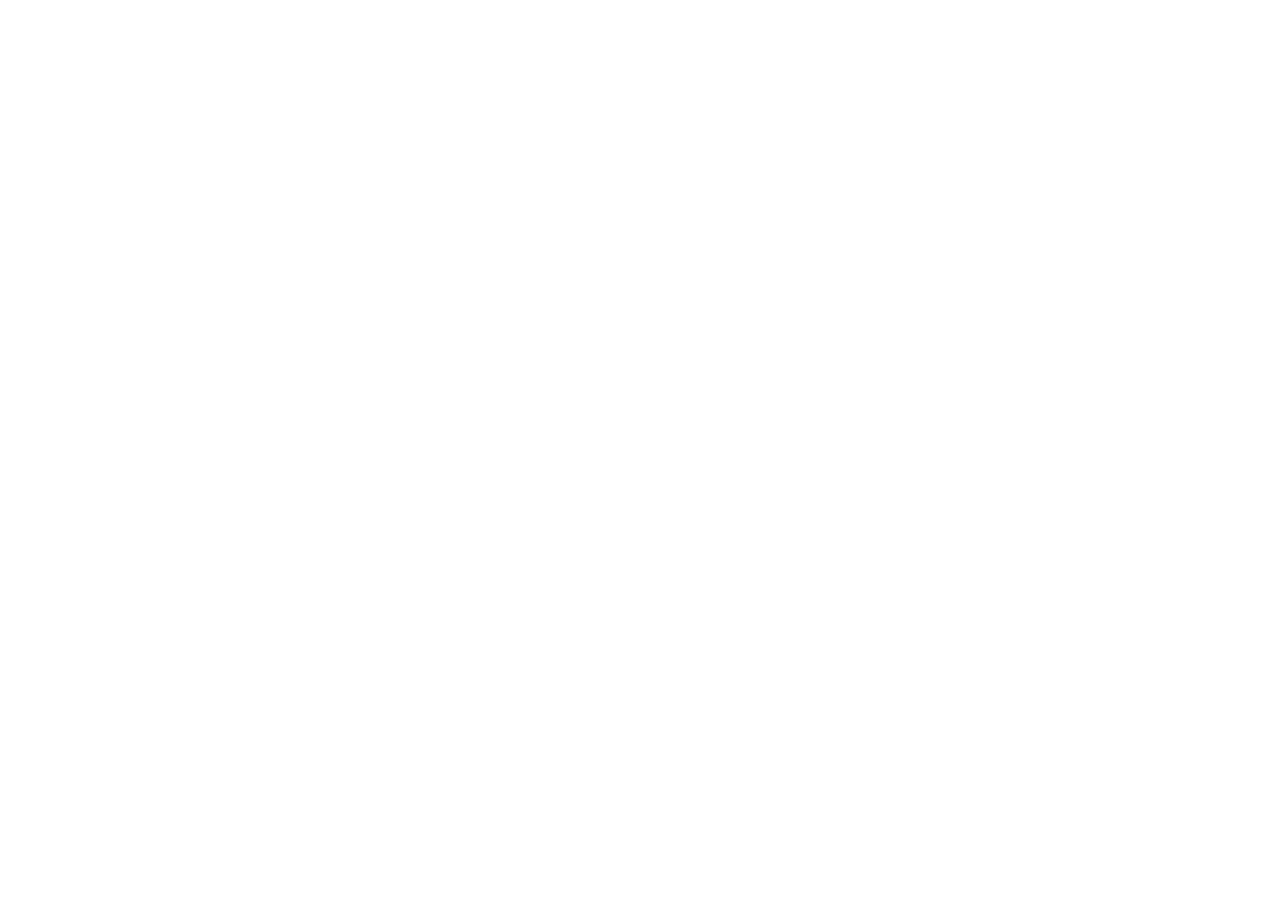
==== index.html @ d1762362 "Primer commit" ====
<!DOCTYPE html>
<html lang="en">

<head>
    <meta charset="UTF-8">
    <meta name="viewport" content="width=device-width, initial-scale=1.0">
    <meta http-equiv="X-UA-Compatible" content="ie=edge">
    <title>Página principal</title>
    <link rel="stylesheet" href="https://stackpath.bootstrapcdn.com/bootstrap/4.1.3/css/bootstrap.min.css" integrity="sha384-MCw98/SFnGE8fJT3GXwEOngsV7Zt27NXFoaoApmYm81iuXoPkFOJwJ8ERdknLPMO"
        crossorigin="anonymous">
        
</head>

<body>
    <script src="https://code.jquery.com/jquery-3.3.1.slim.min.js" integrity="sha384-q8i/X+965DzO0rT7abK41JStQIAqVgRVzpbzo5smXKp4YfRvH+8abtTE1Pi6jizo"
        crossorigin="anonymous"></script>
    <script src="https://cdnjs.cloudflare.com/ajax/libs/popper.js/1.14.3/umd/popper.min.js" integrity="sha384-ZMP7rVo3mIykV+2+9J3UJ46jBk0WLaUAdn689aCwoqbBJiSnjAK/l8WvCWPIPm49"
        crossorigin="anonymous"></script>
    <script src="https://stackpath.bootstrapcdn.com/bootstrap/4.1.3/js/bootstrap.min.js" integrity="sha384-ChfqqxuZUCnJSK3+MXmPNIyE6ZbWh2IMqE241rYiqJxyMiZ6OW/JmZQ5stwEULTy"
        crossorigin="anonymous"></script>



</body>

</html>
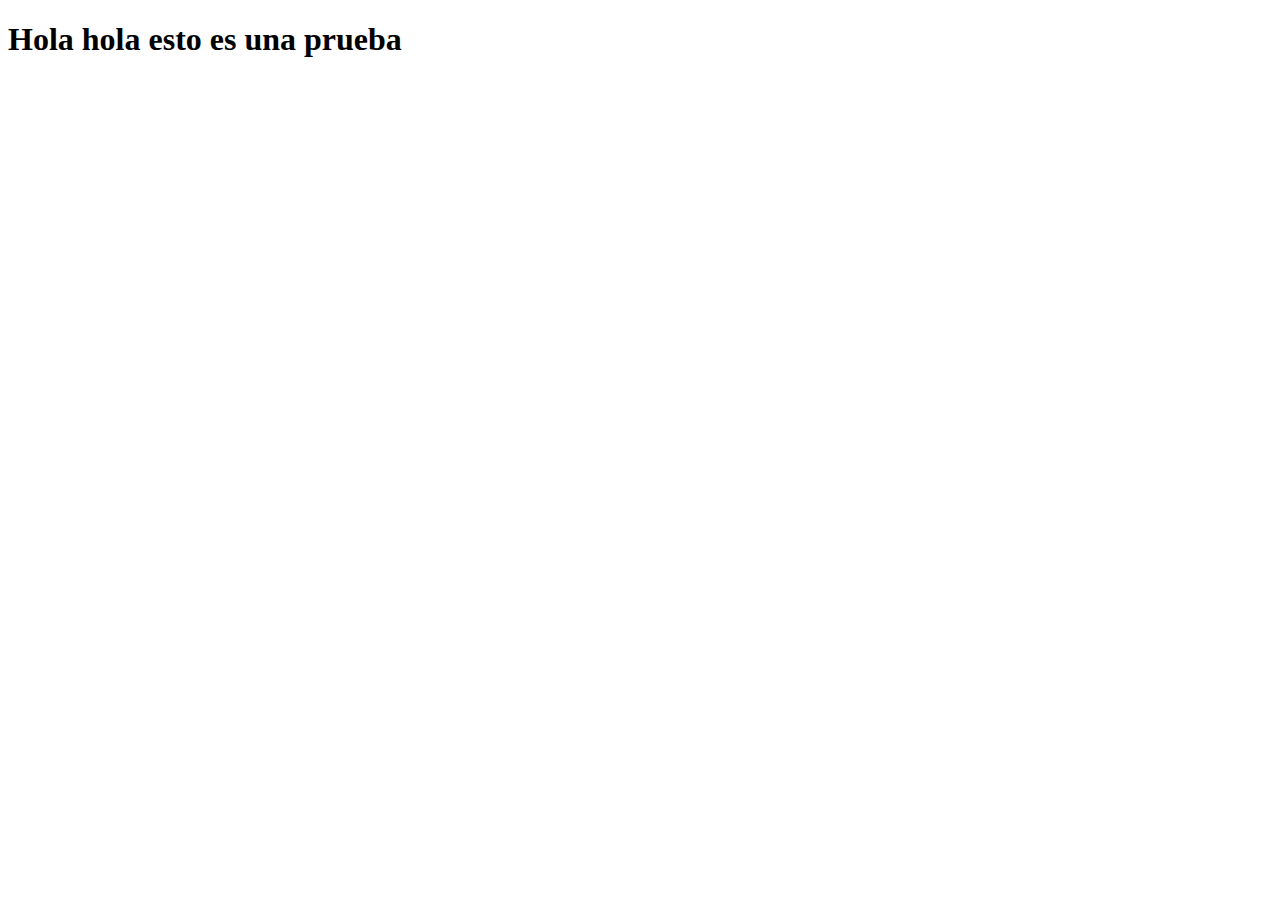
==== commit a86c14b7: "Prueba con esta mierda" ====
--- a/index.html
+++ b/index.html
@@ -12,13 +12,34 @@
 </head>
 
 <body>
+    <header>
+        <div class="container">
+            <h1>Hola hola esto es una prueba</h1>
+        </div>
+
+
+    </header>
+
+
+
+
+
+
+
+
+
+
+
+
+
     <script src="https://code.jquery.com/jquery-3.3.1.slim.min.js" integrity="sha384-q8i/X+965DzO0rT7abK41JStQIAqVgRVzpbzo5smXKp4YfRvH+8abtTE1Pi6jizo"
         crossorigin="anonymous"></script>
     <script src="https://cdnjs.cloudflare.com/ajax/libs/popper.js/1.14.3/umd/popper.min.js" integrity="sha384-ZMP7rVo3mIykV+2+9J3UJ46jBk0WLaUAdn689aCwoqbBJiSnjAK/l8WvCWPIPm49"
         crossorigin="anonymous"></script>
     <script src="https://stackpath.bootstrapcdn.com/bootstrap/4.1.3/js/bootstrap.min.js" integrity="sha384-ChfqqxuZUCnJSK3+MXmPNIyE6ZbWh2IMqE241rYiqJxyMiZ6OW/JmZQ5stwEULTy"
         crossorigin="anonymous"></script>
-
+        
+    
 
 
 </body>
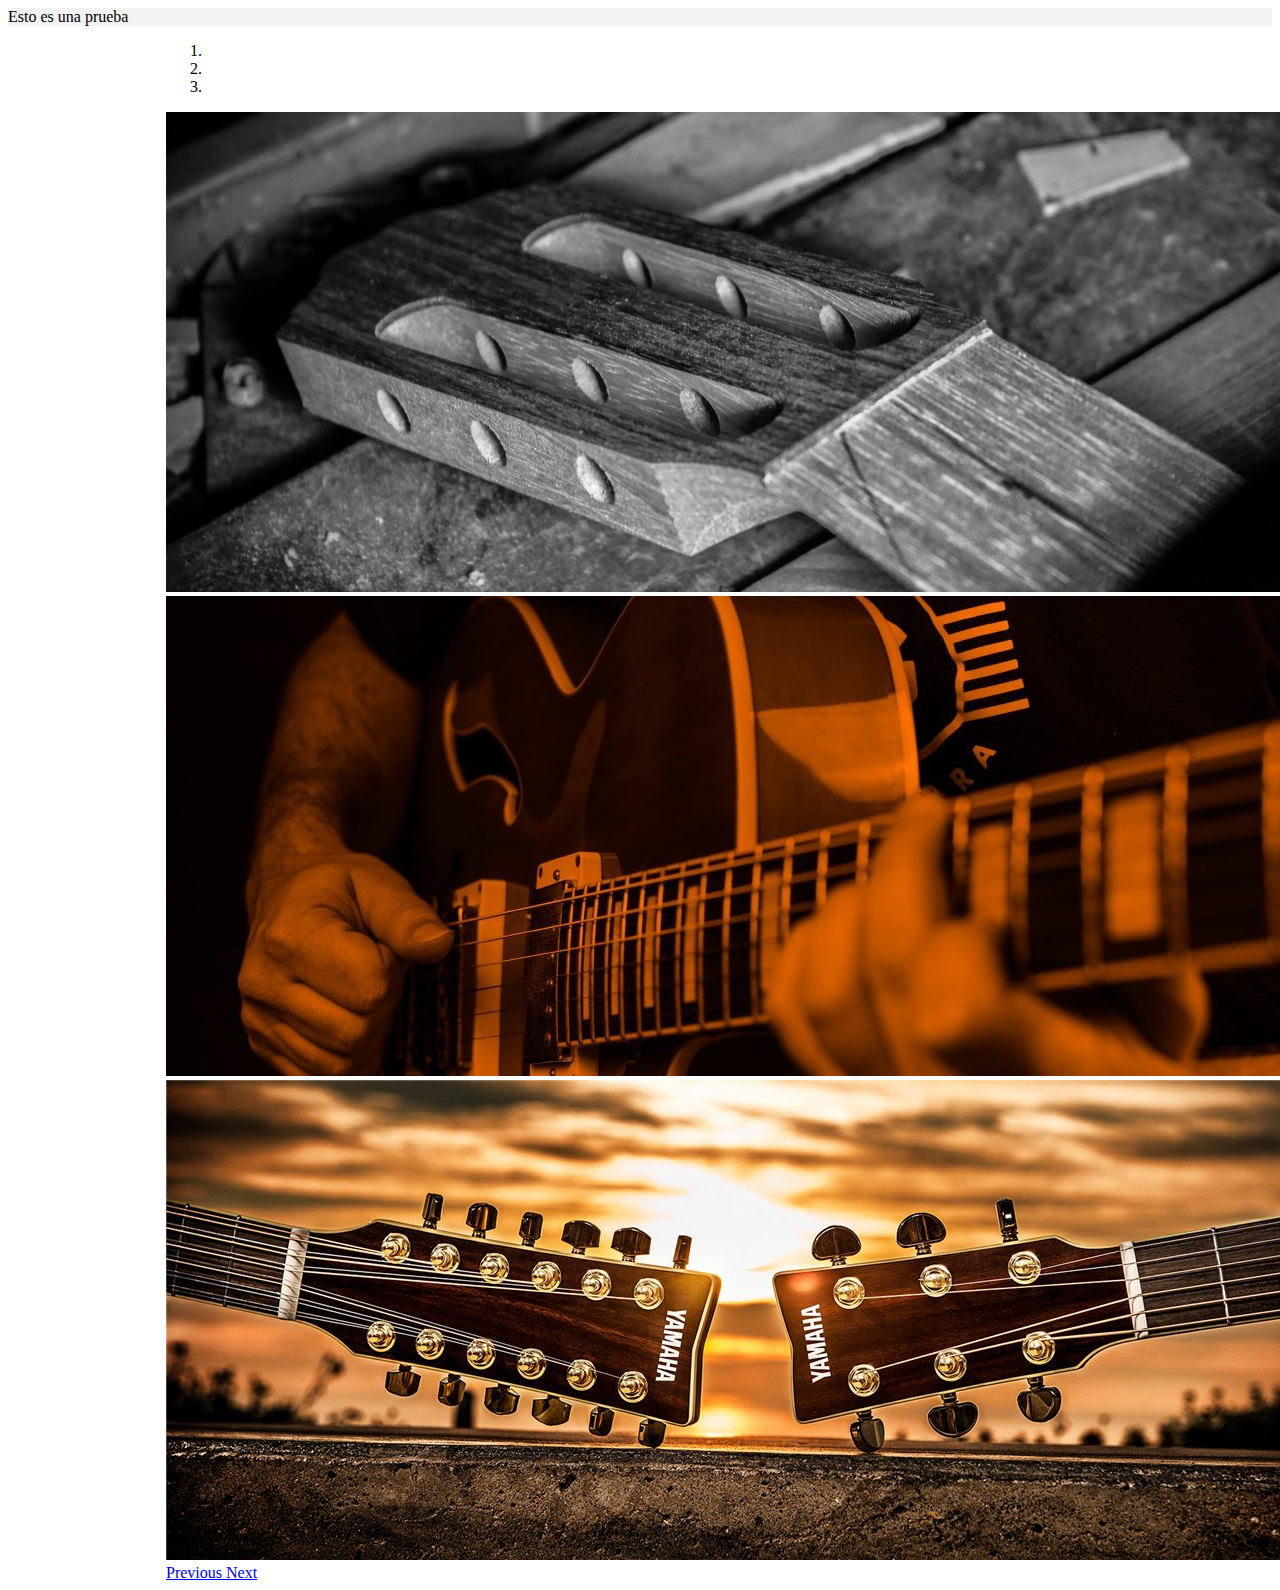
==== commit 1dccac2a: "Carousel annadido" ====
--- a/index.html
+++ b/index.html
@@ -8,24 +8,43 @@
     <title>Página principal</title>
     <link rel="stylesheet" href="https://stackpath.bootstrapcdn.com/bootstrap/4.1.3/css/bootstrap.min.css" integrity="sha384-MCw98/SFnGE8fJT3GXwEOngsV7Zt27NXFoaoApmYm81iuXoPkFOJwJ8ERdknLPMO"
         crossorigin="anonymous">
-        
+    <link rel="stylesheet" href="estilos/colores.css">
+
 </head>
 
 <body>
     <header>
         <div class="container">
-            <h1>Hola hola esto es una prueba</h1>
+            <section class="col-lg-12">Esto es una prueba</section>
         </div>
-
-
     </header>
 
-
-
-
-
-
-
+    <div id="carouselExampleIndicators" class="carousel slide" data-ride="carousel">
+        <ol class="carousel-indicators">
+            <li data-target="#carouselExampleIndicators" data-slide-to="0" class="active"></li>
+            <li data-target="#carouselExampleIndicators" data-slide-to="1"></li>
+            <li data-target="#carouselExampleIndicators" data-slide-to="2"></li>
+        </ol>
+        <div class="carousel-inner">
+            <div class="carousel-item active">
+                <img class="d-block w-100" src="imagenes/clavijeroguay.jpg" alt="First slide">
+            </div>
+            <div class="carousel-item">
+                <img class="d-block w-100" src="imagenes/guitarraguay.jpg" alt="Second slide">
+            </div>
+            <div class="carousel-item">
+                <img class="d-block w-100" src="imagenes/yamahaguay.jpg" alt="Third slide">
+            </div>
+        </div>
+        <a class="carousel-control-prev" href="#carouselExampleIndicators" role="button" data-slide="prev">
+            <span class="carousel-control-prev-icon" aria-hidden="true"></span>
+            <span class="sr-only">Previous</span>
+        </a>
+        <a class="carousel-control-next" href="#carouselExampleIndicators" role="button" data-slide="next">
+            <span class="carousel-control-next-icon" aria-hidden="true"></span>
+            <span class="sr-only">Next</span>
+        </a>
+    </div>
 
 
 
@@ -38,9 +57,6 @@
         crossorigin="anonymous"></script>
     <script src="https://stackpath.bootstrapcdn.com/bootstrap/4.1.3/js/bootstrap.min.js" integrity="sha384-ChfqqxuZUCnJSK3+MXmPNIyE6ZbWh2IMqE241rYiqJxyMiZ6OW/JmZQ5stwEULTy"
         crossorigin="anonymous"></script>
-        
-    
-
 
 </body>
 
--- a/estilos/colores.css
+++ b/estilos/colores.css
@@ -0,0 +1,13 @@
+.container{
+    background-color: #f2f2f2;
+    color:black;
+
+}
+.carousel-item{
+    width:auto; 
+    height:50%;
+}
+#carouselExampleIndicators{
+    margin:auto;
+    width: 75%;
+}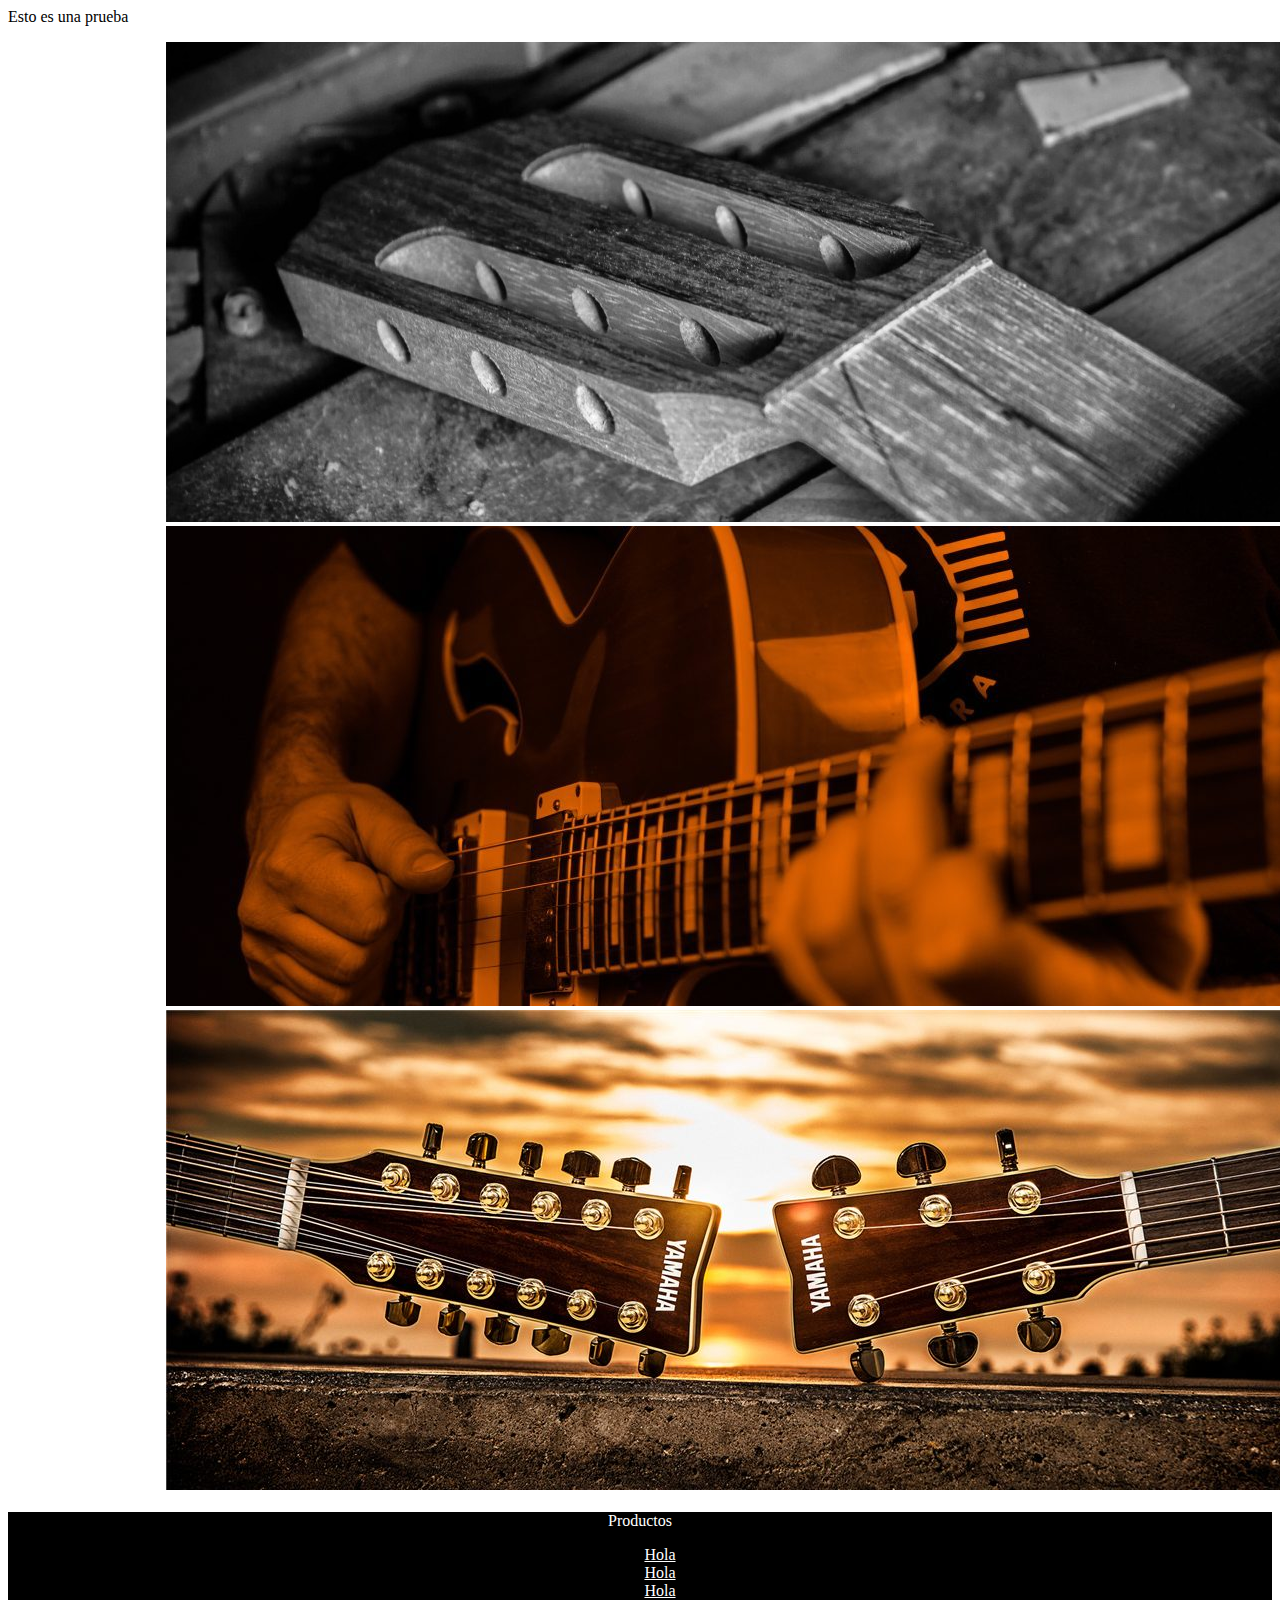
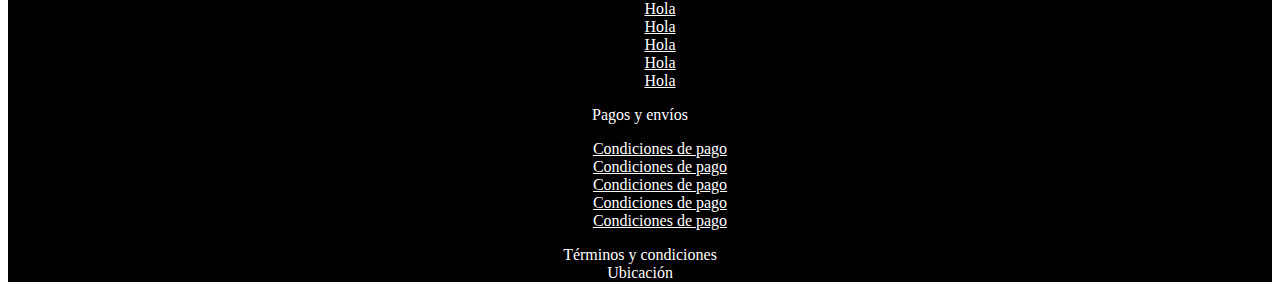
==== commit 4b29e104: "Añadidas columnas" ====
--- a/index.html
+++ b/index.html
@@ -46,6 +46,70 @@
         </a>
     </div>
 
+    <footer>
+
+        <div class="container-fluid">
+            <div class="row">
+                <div class="col-md-3">
+                    Productos
+                    <ul>
+                        <li>
+                            <a href="#">Hola</a>
+                        </li>
+                        <li>
+                            <a href="#">Hola</a>
+                        </li>
+                        <li>
+                            <a href="#">Hola</a>
+                        </li>
+                        <li>
+                            <a href="#">Hola</a>
+                        </li>
+                        <li>
+                            <a href="#">Hola</a>
+                        </li>
+                        <li>
+                            <a href="#">Hola</a>
+                        </li>
+                        <li>
+                            <a href="#">Hola</a>
+                        </li>
+                        <li>
+                            <a href="#">Hola</a>
+                        </li>
+                    </ul>
+                </div>
+                <div class="col-md-3">
+                    Pagos y envíos
+                    <ul>
+                        <li>
+                            <a href="#">Condiciones de pago</a>
+                        </li>
+                        <li>
+                            <a href="#">Condiciones de pago</a>
+                        </li>
+                        <li>
+                            <a href="#">Condiciones de pago</a>
+                        </li>
+                        <li>
+                            <a href="#">Condiciones de pago</a>
+                        </li>
+                        <li>
+                            <a href="#">Condiciones de pago</a>
+                        </li>
+                    </ul>
+                </div>
+                <div class="col-md-3">
+                    Términos y condiciones
+                </div>
+                <div class="col-md-3">
+                    Ubicación
+                </div>
+            </div>
+        </div>
+
+    </footer>
+
 
 
 
--- a/estilos/colores.css
+++ b/estilos/colores.css
@@ -1,7 +1,12 @@
-.container{
-    background-color: #f2f2f2;
-    color:black;
-
+.container-fluid{
+    background-color: black;
+    color:white;
+    text-align: center;
+}
+footer{
+    height: 100%;
+    color:white;
+    background-color: black;
 }
 .carousel-item{
     width:auto; 
@@ -10,4 +15,12 @@
 #carouselExampleIndicators{
     margin:auto;
     width: 75%;
+}
+
+li{
+    list-style: none;
+}
+a{
+    color:white;
+    text-align: left;
 }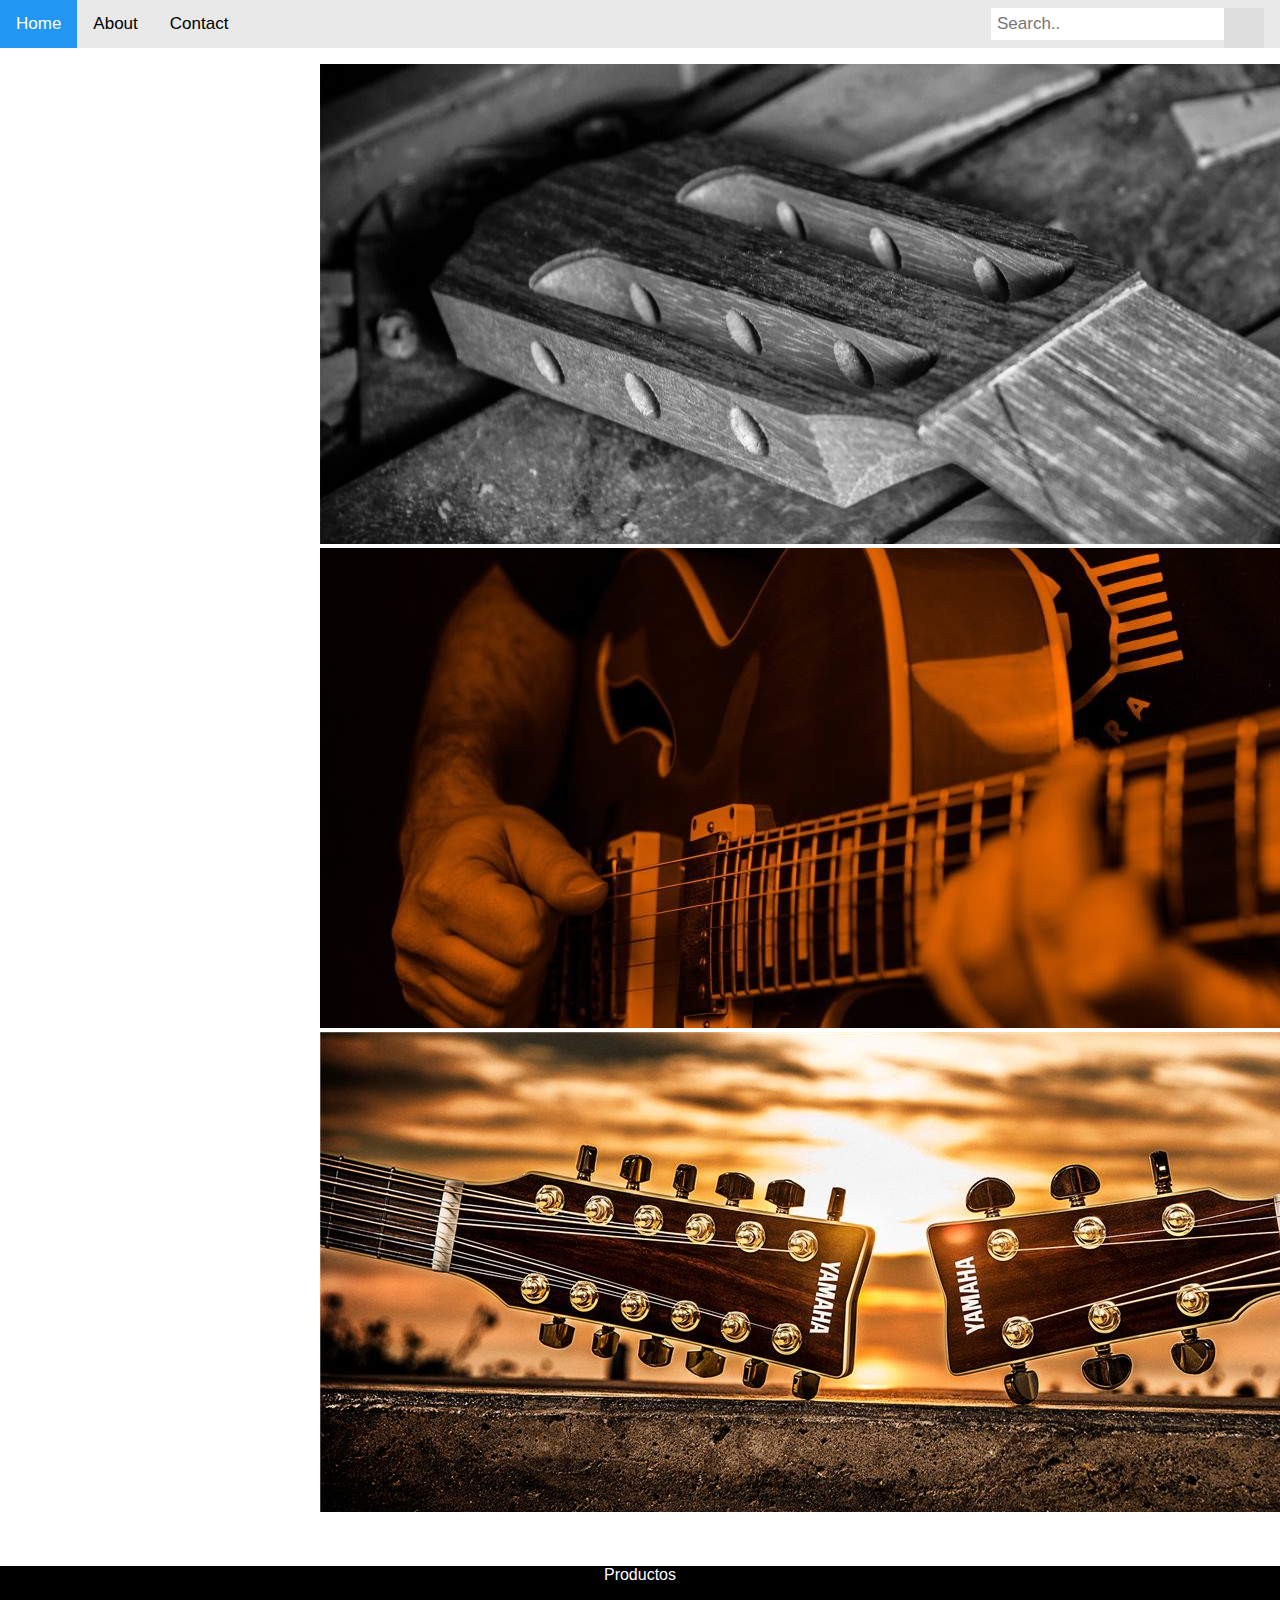
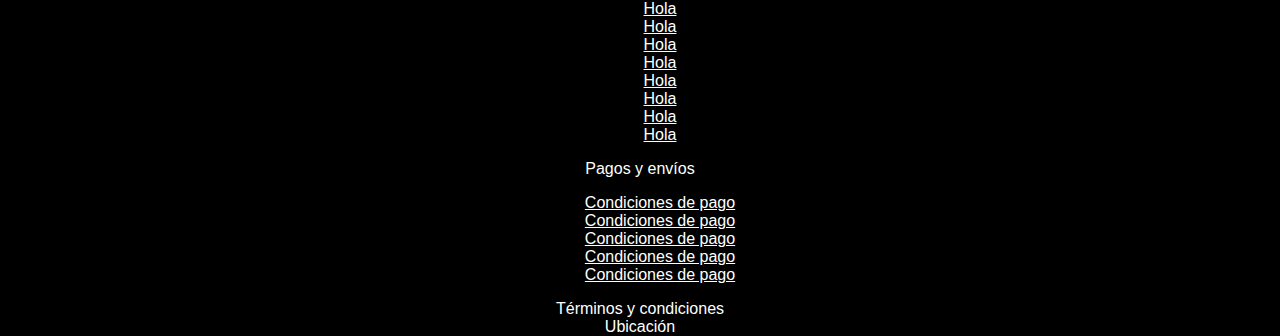
==== commit ec469f26: "Añadida la barra de arriba" ====
--- a/index.html
+++ b/index.html
@@ -9,15 +9,32 @@
     <link rel="stylesheet" href="https://stackpath.bootstrapcdn.com/bootstrap/4.1.3/css/bootstrap.min.css" integrity="sha384-MCw98/SFnGE8fJT3GXwEOngsV7Zt27NXFoaoApmYm81iuXoPkFOJwJ8ERdknLPMO"
         crossorigin="anonymous">
     <link rel="stylesheet" href="estilos/colores.css">
+    <link rel="stylesheet" href="estilos/otrascosas.css">
 
 </head>
 
 <body>
     <header>
+
         <div class="container">
-            <section class="col-lg-12">Esto es una prueba</section>
+            
         </div>
+        
     </header>
+
+    <div class="container">            
+            <div class="topnav col-lg-12">
+                <a class="active" href="#home">Home</a>
+                <a href="#about">About</a>
+                <a href="#contact">Contact</a>
+                <div class="search-container">
+                  <form action="/action_page.php">
+                    <input type="text" placeholder="Search.." name="search">
+                    <button type="submit"><i class="fa fa-search"></i></button>
+                  </form>
+                </div>
+              </div>
+        </div>
 
     <div id="carouselExampleIndicators" class="carousel slide" data-ride="carousel">
         <ol class="carousel-indicators">
--- a/estilos/colores.css
+++ b/estilos/colores.css
@@ -7,6 +7,7 @@
     height: 100%;
     color:white;
     background-color: black;
+    margin: 2em 0em 0em 0em;
 }
 .carousel-item{
     width:auto; 
@@ -14,7 +15,7 @@
 }
 #carouselExampleIndicators{
     margin:auto;
-    width: 75%;
+    width: 50%;
 }
 
 li{
--- a/estilos/otrascosas.css
+++ b/estilos/otrascosas.css
@@ -0,0 +1,78 @@
+* {box-sizing: border-box;}
+
+body {
+  margin: 0;
+  font-family: Arial, Helvetica, sans-serif;
+}
+
+.topnav {
+  overflow: hidden;
+  background-color: #e9e9e9;
+}
+
+.topnav a {
+  float: left;
+  display: block;
+  color: black;
+  text-align: center;
+  padding: 14px 16px;
+  text-decoration: none;
+  font-size: 17px;
+}
+
+.topnav a:hover {
+  background-color: #ddd;
+  color: black;
+}
+
+.topnav a.active {
+  background-color: #2196F3;
+  color: white;
+}
+
+.topnav .search-container {
+  float: right;
+  
+}
+
+.topnav input[type=text] {
+  padding: 6px;
+  margin-top: 8px;
+  font-size: 17px;
+  border: none;
+}
+
+.topnav .search-container button {
+  float: right;
+  padding: 6px 10px;
+  margin-top: 8px;
+  margin-right: 16px;
+  background: #ddd;
+  font-size: 17px;
+  border: none;
+  cursor: pointer;
+  background-image: url(https://image.flaticon.com/icons/png/512/49/49116.png);
+    background-size: 19px 19px;
+  background-repeat: no-repeat;
+    background-position: 12px 8px;
+    width: 40px;
+    height: 40px;
+}
+
+
+@media screen and (max-width: 600px) {
+  .topnav .search-container {
+    float: none;
+  }
+  .topnav a, .topnav input[type=text], .topnav .search-container button {
+    float: none;
+    display: block;
+    text-align: left;
+    width: 100%;
+    margin: 0;
+    padding: 14px;
+  }
+  .topnav input[type=text] {
+    border: 1px solid #ccc;  
+  }
+}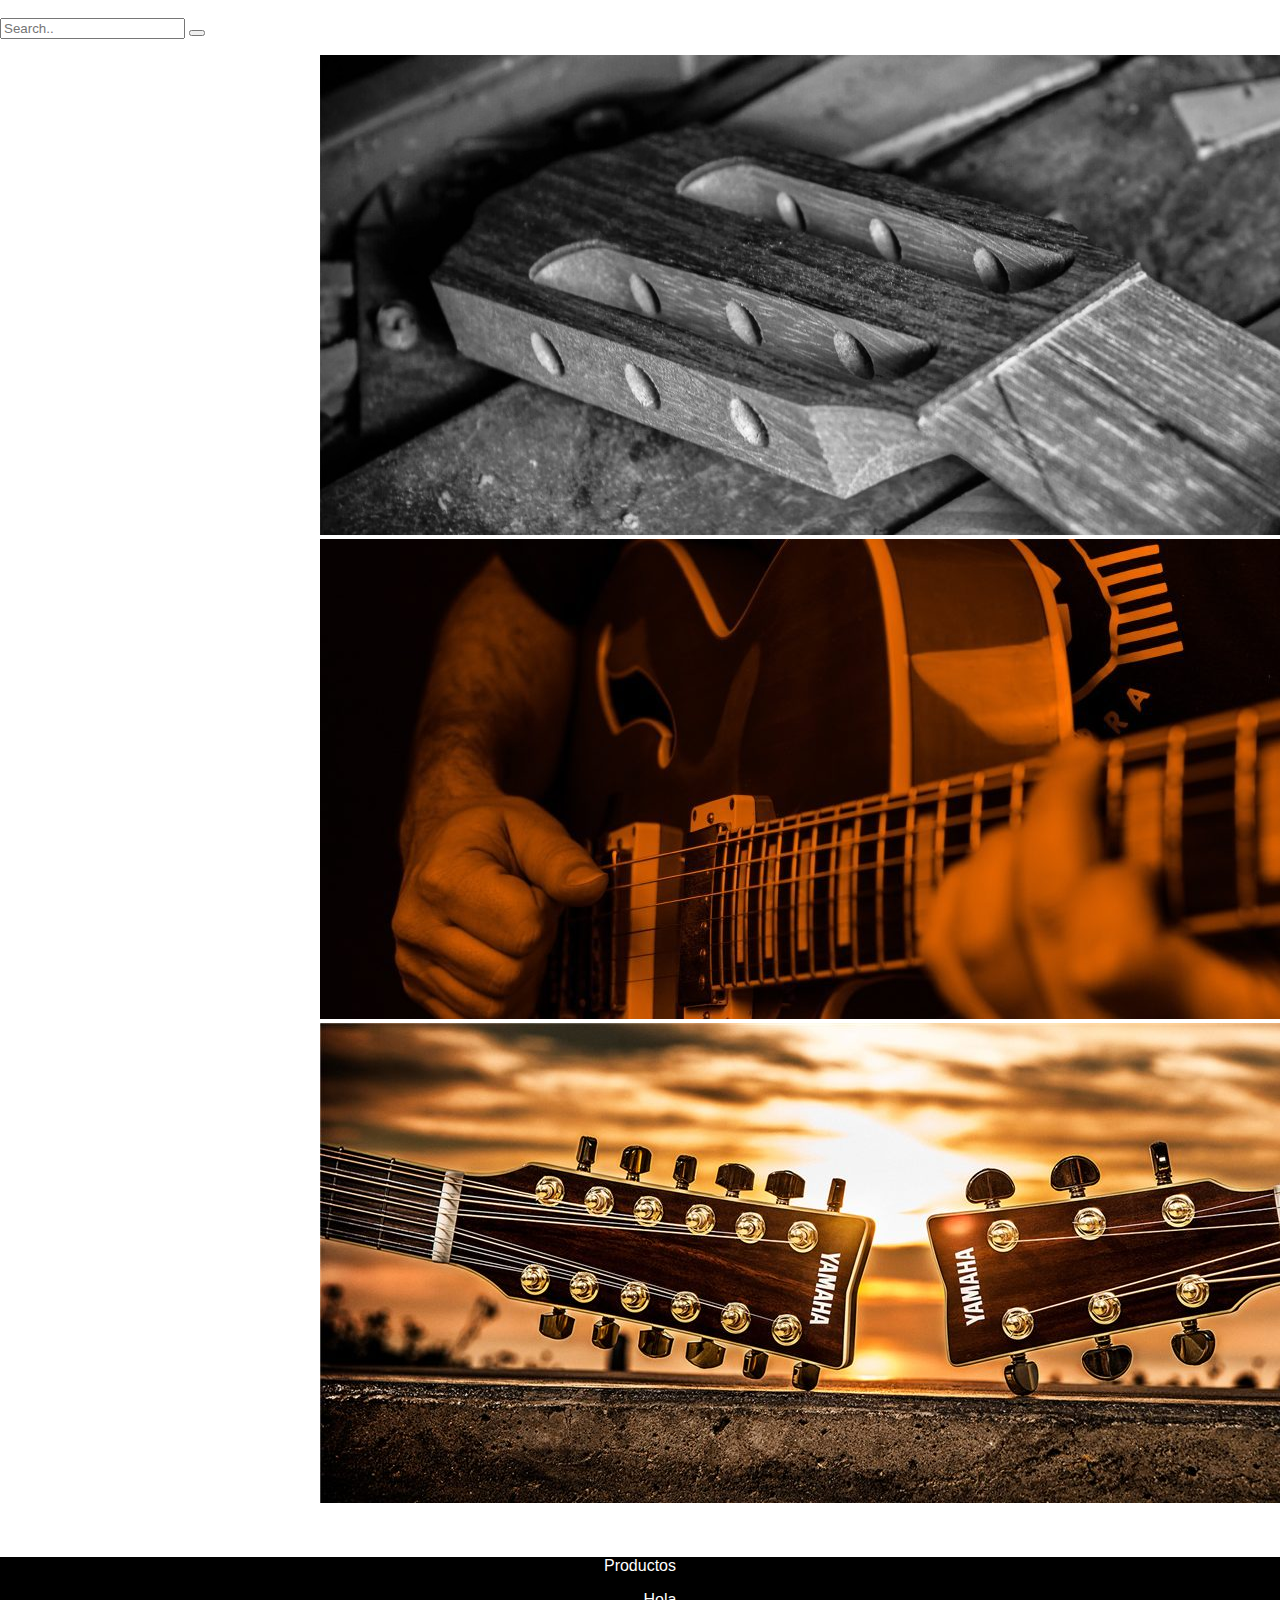
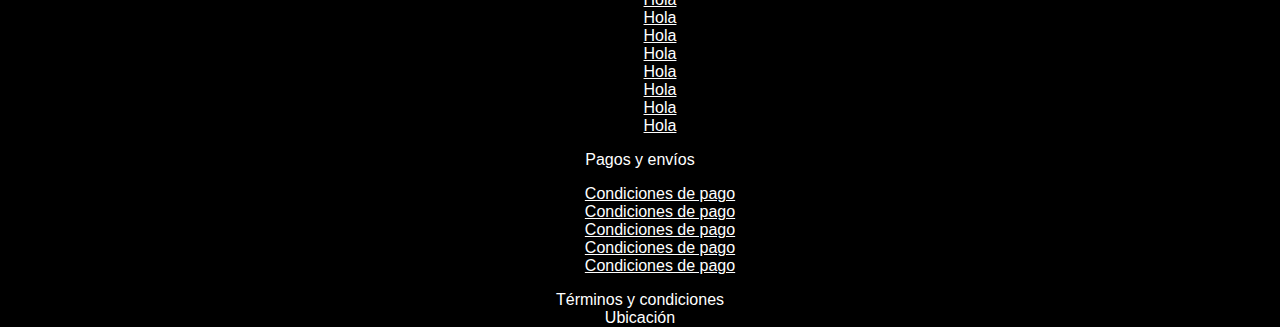
==== commit e2d091bf: "Hemos hecho cosas nasis" ====
--- a/index.html
+++ b/index.html
@@ -127,11 +127,6 @@
 
     </footer>
 
-
-
-
-
-
     <script src="https://code.jquery.com/jquery-3.3.1.slim.min.js" integrity="sha384-q8i/X+965DzO0rT7abK41JStQIAqVgRVzpbzo5smXKp4YfRvH+8abtTE1Pi6jizo"
         crossorigin="anonymous"></script>
     <script src="https://cdnjs.cloudflare.com/ajax/libs/popper.js/1.14.3/umd/popper.min.js" integrity="sha384-ZMP7rVo3mIykV+2+9J3UJ46jBk0WLaUAdn689aCwoqbBJiSnjAK/l8WvCWPIPm49"
--- a/estilos/colores.css
+++ b/estilos/colores.css
@@ -1,7 +1,7 @@
-.container-fluid{
-    background-color: black;
+.container-fluid{    
     color:white;
     text-align: center;
+    
 }
 footer{
     height: 100%;
--- a/estilos/otrascosas.css
+++ b/estilos/otrascosas.css
@@ -1,48 +1,47 @@
-* {box-sizing: border-box;}
+* {
+  box-sizing: border-box;
+}
 
 body {
   margin: 0;
   font-family: Arial, Helvetica, sans-serif;
 }
 
-.topnav {
+header {
   overflow: hidden;
-  background-color: #e9e9e9;
+  background-color: #19B7FF;
 }
-
-.topnav a {
+header a {
   float: left;
   display: block;
-  color: black;
+  color: whitesmoke;
   text-align: center;
   padding: 14px 16px;
   text-decoration: none;
   font-size: 17px;
 }
-
-.topnav a:hover {
+header a:hover {
   background-color: #ddd;
   color: black;
 }
 
-.topnav a.active {
+header a.active {
   background-color: #2196F3;
   color: white;
 }
 
-.topnav .search-container {
+header .search-container {
   float: right;
-  
 }
 
-.topnav input[type=text] {
+header input[type=text] {
   padding: 6px;
   margin-top: 8px;
   font-size: 17px;
   border: none;
 }
 
-.topnav .search-container button {
+header .search-container button {
   float: right;
   padding: 6px 10px;
   margin-top: 8px;
@@ -52,19 +51,19 @@
   border: none;
   cursor: pointer;
   background-image: url(https://image.flaticon.com/icons/png/512/49/49116.png);
-    background-size: 19px 19px;
+  background-size: 19px 19px;
   background-repeat: no-repeat;
-    background-position: 12px 8px;
-    width: 40px;
-    height: 40px;
+  background-position: 12px 8px;
+  width: 40px;
+  height: 40px;
 }
 
 
 @media screen and (max-width: 600px) {
-  .topnav .search-container {
+  header .search-container {
     float: none;
   }
-  .topnav a, .topnav input[type=text], .topnav .search-container button {
+  header a, header input[type=text], .topnav .search-container button {
     float: none;
     display: block;
     text-align: left;
@@ -72,7 +71,7 @@
     margin: 0;
     padding: 14px;
   }
-  .topnav input[type=text] {
-    border: 1px solid #ccc;  
+  header input[type=text] {
+    border: 1px solid #ccc;
   }
 }